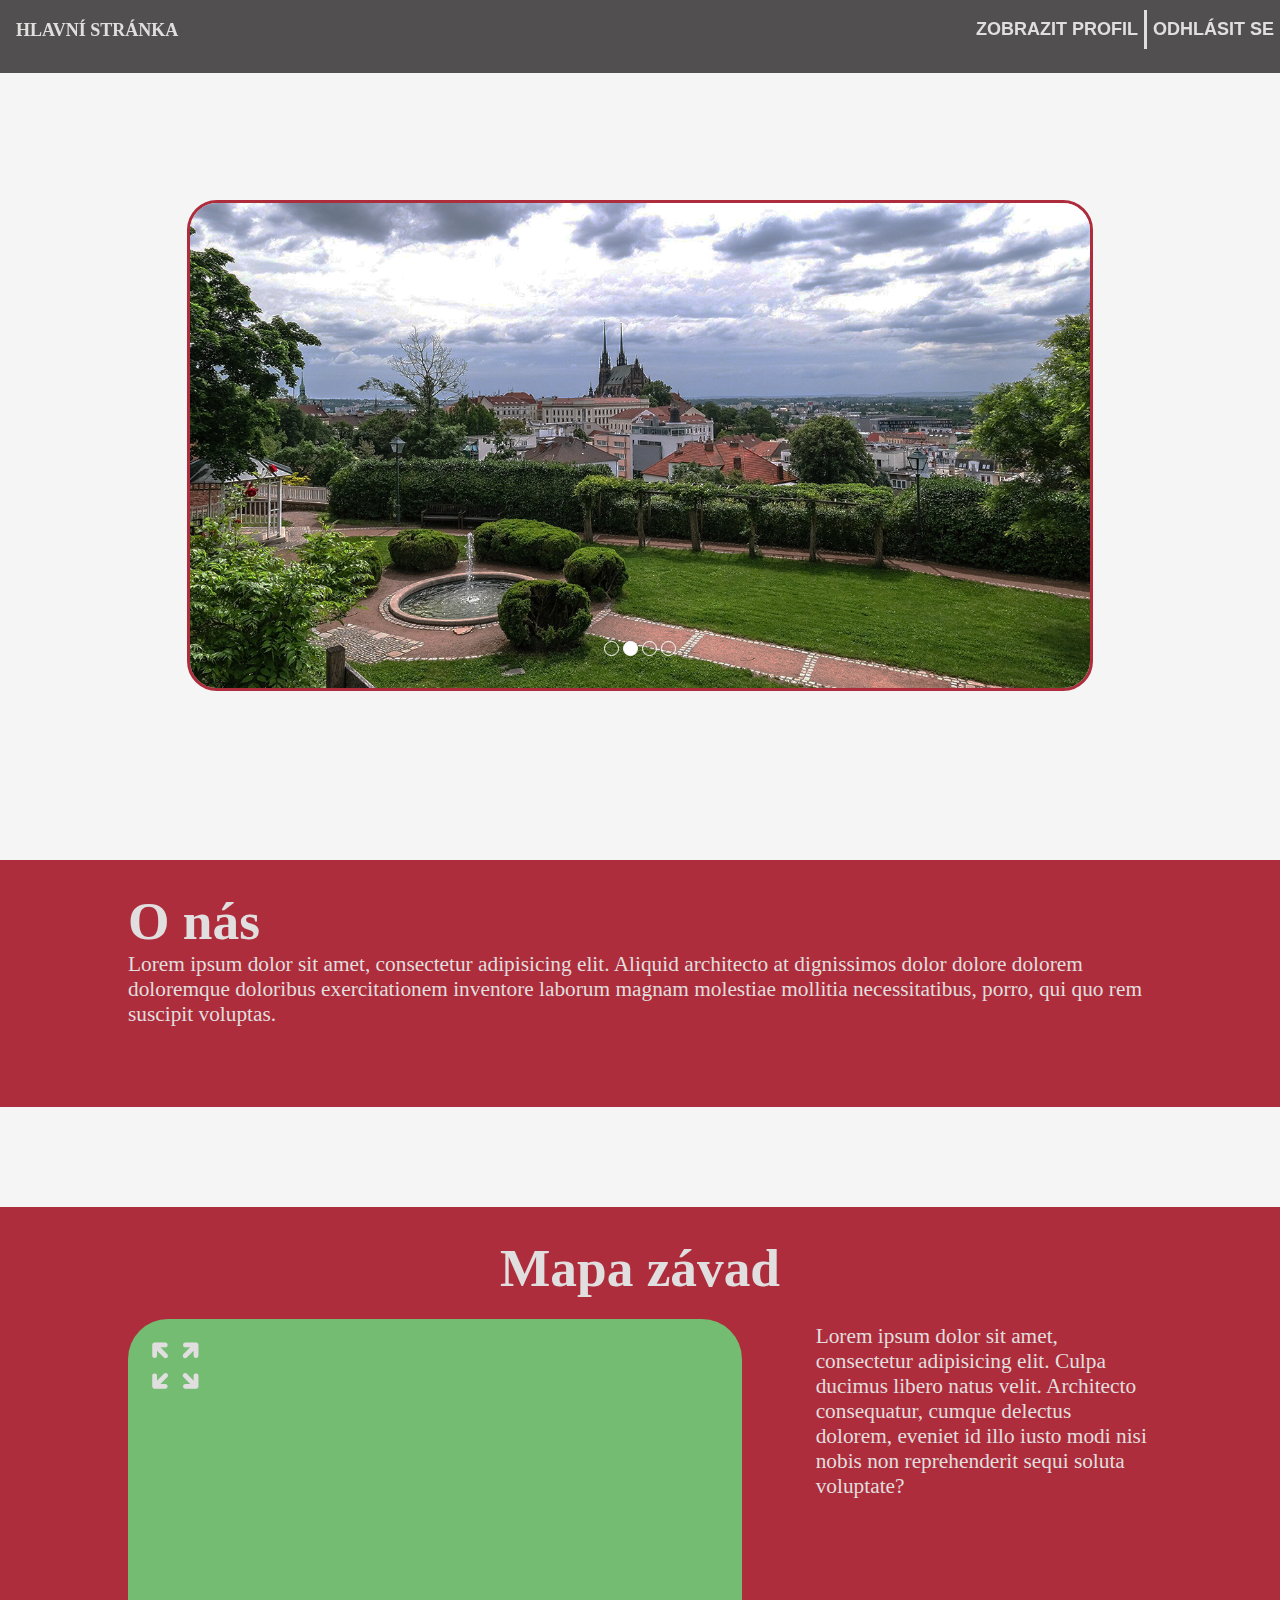
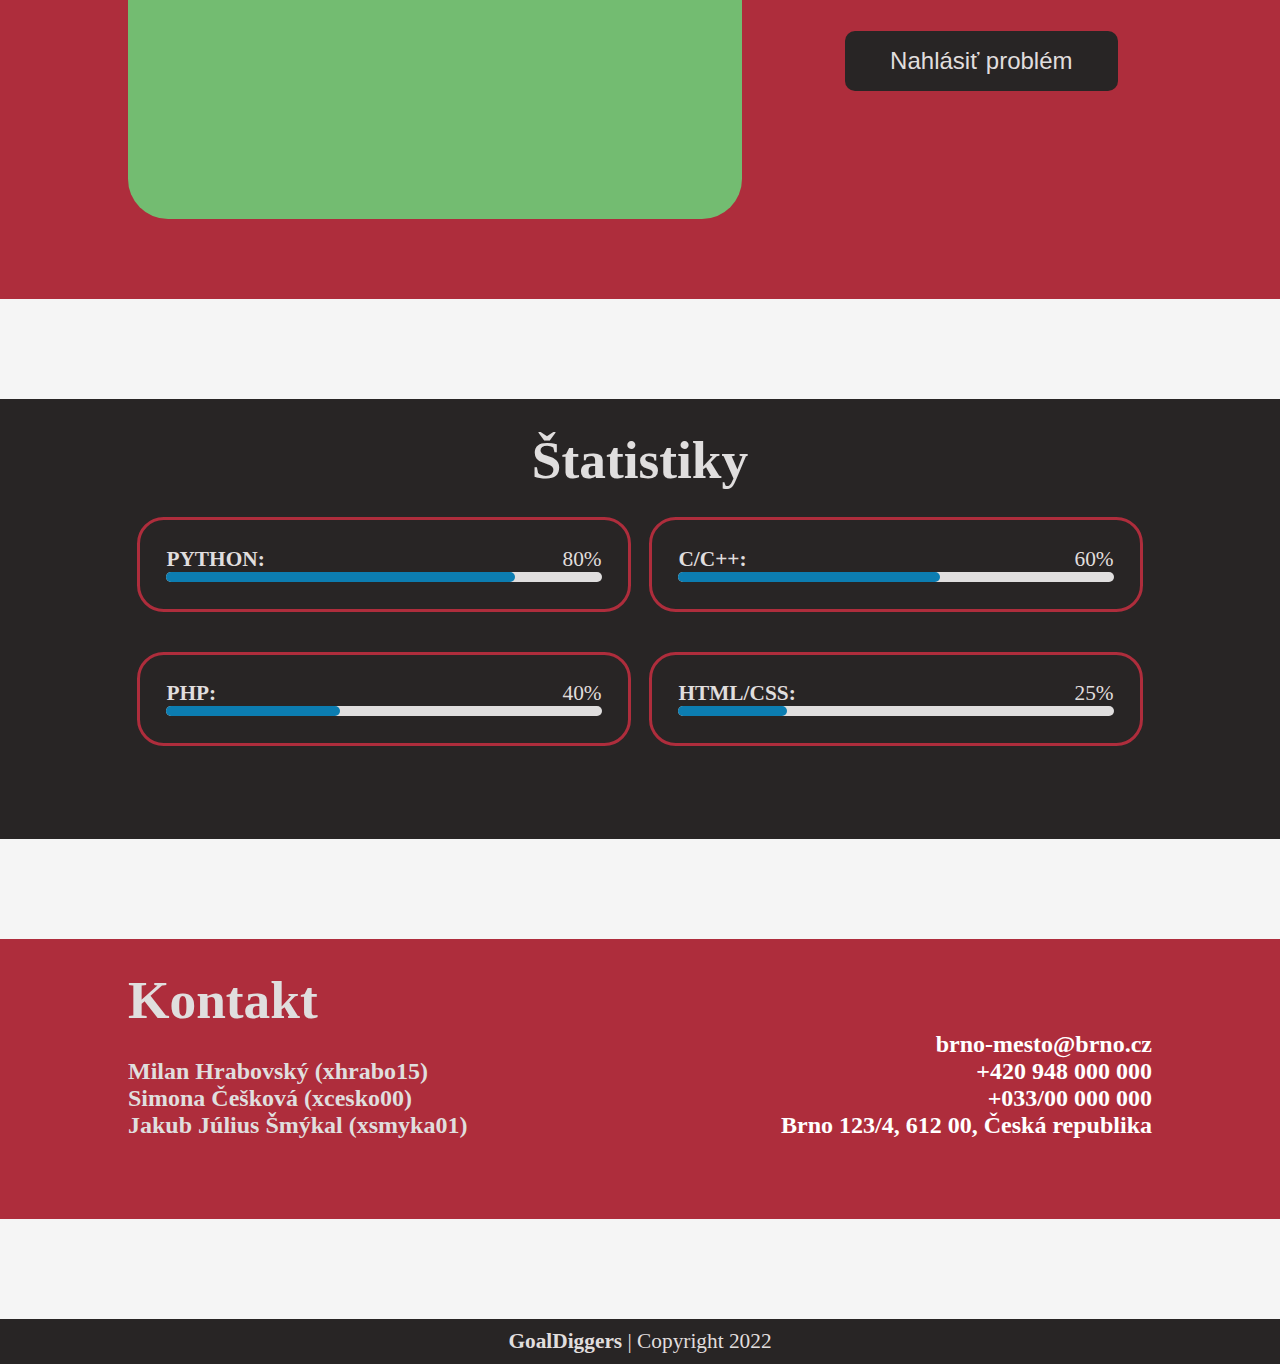
==== index_nav.html @ 57b1f1d0 "nwm" ====
<!DOCTYPE html>
<html lang="en">
<head>
  <meta charset="UTF-8">
  <meta name="viewport" content="width=device-width, initial-scale=1.0">
  <link rel="stylesheet"
        href="https://fonts.googleapis.com/css2?family=Material+Symbols+Rounded:opsz,wght,FILL,GRAD@20..48,100..700,0..1,-50..200"/>
  <title>Main Page</title>
  <link rel="stylesheet" href="src/style.css">
</head>
<body>
<nav id="navigation-desktop">
  <div class="content">
    <ul>
      <li><a href="#">Hlavní stránka</a></li>
      <button type="submit" onclick="location.href='index.html'">Odhlásit se</button>
      <button type="submit" onclick="location.href='user_profile.html'">Zobrazit profil</button>
    </ul>
  </div>
</nav>
<div id="login_id">
  <div class="modal ease" id="login_form">
    <div class="modal-header">
      <div class="title">Prosím prihláste sa</div>
      <button data-close-button class="close-button">&times;</button>
    </div>
    <div class="modal-body">
      <form id="form_login">
        <label for="email">Email</label>
        <input type="email" name="email" id="email" placeholder="Email" required><br>
        <label for="password">Heslo</label>
        <input type="password" name="password" id="password" placeholder="Heslo" required><br>
        <button type="submit">Přihlásit se</button>
      </form>
    </div>
  </div>
</div>
<div id="register_id">
  <div class="modal ease" id="register_form">
    <div class="modal-header">
      <div class="title">Registrácia</div>
      <button data-close-button class="close-button">&times;</button>
    </div>
    <div class="modal-body">
      <form id="form_register">
        <label id="name_lab" for="name_reg">Meno</label>
        <input type="text" name="name_reg" id="name_reg" placeholder="Meno" required>
        <label id="surename_lab" for="surname_reg">Priezvisko</label>
        <input type="text" name="surname_reg" id="surname_reg" placeholder="Priezvisko" required>
        <label id="address_lab" for="address_reg">Addresa</label>
        <input type="text" name="address" id="address_reg" placeholder="Addresa" required>
        <label id="date_lab" for="date_reg">Dátum narodenia</label>
        <input type="date" name="date_reg" id="date_reg" placeholder="Dátum narodenia" required>
        <label id="email_lab" for="email_reg">Email</label>
        <input type="email" name="email" id="email_reg" placeholder="Email" required>
        <label id="pwd_lab" for="password_reg">Heslo</label>
        <input type="password" name="password" id="password_reg" placeholder="********" required>
        <label id="pwd2_lab" for="password_reg2">Potvrdenie hesla</label>
        <input type="password" name="password" id="password_reg2" placeholder="********" required>
        <div id="news">
          <input id="news_reg" type="checkbox">
          <label id="news_lab" for="news_reg">Chci dostávat novinky o mých nahlášených ticketech.</label>
        </div>
        <button id="reg_btn" type="submit">Registrovať sa</button>
      </form>
    </div>
  </div>
</div>
<header>
  <div id="slideshow">
    <div class="content">
      <img class="slide anim_fade" src="src/images/fountain.png">
      <img class="slide anim_fade" src="src/images/garden.png">
      <img class="slide anim_fade" src="src/images/observatory.png">
      <img class="slide anim_fade" src="src/images/park.png">
      <div id="dots">
        <span class="dot" onclick="currentDiv(1)"></span>
        <span class="dot" onclick="currentDiv(2)"></span>
        <span class="dot" onclick="currentDiv(3)"></span>
        <span class="dot" onclick="currentDiv(4)"></span>
      </div>
    </div>
  </div>
  <script>
    let slideIndex = 1;

    //showDivs(slideIndex);

    function currentDiv(n) {
      showDivs(slideIndex = n);
    }

    carousel();

    function carousel() {
      let i;
      let x = document.getElementsByClassName("slide");
      let dots = document.getElementsByClassName("dot");
      for (i = 0; i < x.length; i++) {
        x[i].style.display = "none";
      }
      slideIndex++;
      if (slideIndex > x.length) {
        slideIndex = 1
      }
      for (i = 0; i < dots.length; i++) {
        dots[i].className = dots[i].className.replace(" white", "");
      }
      x[slideIndex - 1].style.display = "block";
      dots[slideIndex - 1].className += " white";
      setTimeout(carousel, 10000); // Change image every 2 seconds
    }

    function showDivs(n) {
      let i;
      let x = document.getElementsByClassName("slide");
      let dots = document.getElementsByClassName("dot");
      if (n > x.length) {
        slideIndex = 1
      }
      if (n < 1) {
        slideIndex = x.length
      }
      for (i = 0; i < x.length; i++) {
        x[i].style.display = "none";
      }
      for (i = 0; i < dots.length; i++) {
        dots[i].className = dots[i].className.replace(" white", "");
      }
      x[slideIndex - 1].style.display = "block";
      dots[slideIndex - 1].className += " white";
    }
  </script>
</header>
<!--div id="btns2">
    <button type="submit">Přihlásit se</button>
    <button type="submit">Registrovať sa</button>
    <button onclick="location.href='user_profile.html'" type="submit">Edit profil</button>
    <button onclick="location.href='interactive_map.html'" type="submit">Nahlasit problem</button>
</div-->
<main>
  <section id="about">
    <a class="anchor" id="about_ref"></a>
    <div class="content">
      <h1>O nás</h1>
      <p>Lorem ipsum dolor sit amet, consectetur adipisicing elit. Aliquid architecto at dignissimos dolor dolore
        dolorem doloremque doloribus exercitationem inventore laborum magnam molestiae mollitia necessitatibus,
        porro, qui quo rem suscipit voluptas.</p>
    </div>
  </section>
  <section id="map">
    <a class="anchor" id="map_ref"></a>
    <div class="content">
      <h1>Mapa závad</h1>
      <div id="mapid">
        <span id="zoom" onclick="location.href='interactive_map.html'" class="material-symbols-rounded">zoom_out_map</span>
      </div>
      <button onclick="location.href='src/report.html'" id="submit_btn" type="button">Nahlásiť problém</button>
      <p>Lorem ipsum dolor sit amet, consectetur adipisicing elit. Culpa ducimus libero natus velit. Architecto
        consequatur, cumque delectus dolorem, eveniet id illo iusto modi nisi nobis non reprehenderit sequi
        soluta voluptate?</p>
    </div>
  </section>
  <section id="stats">
    <a class="anchor" id="stats_ref"></a>
    <div class="content">
      <h1>Štatistiky</h1>
      <div id="statid">
        <div class="box_size" data-modal-target="#graph1">
          <p class="alignleft"><strong>Python:</strong></p>
          <p class="alignright">80%</p>
          <div class="bcgr_loading">
            <div id="line_1"></div>
          </div>
        </div>
        <div class="box_size" data-modal-target="#graph2">
          <p class="alignleft"><strong>C/C++:</strong></p>
          <p class="alignright">60%</p>
          <div class="bcgr_loading">
            <div id="line_2"></div>
          </div>
        </div>
        <div class="box_size" data-modal-target="#graph3">
          <p class="alignleft"><strong>Php:</strong></p>
          <p class="alignright">40%</p>
          <div class="bcgr_loading">
            <div id="line_3"></div>
          </div>
        </div>
        <div class="box_size" data-modal-target="#graph4">
          <p class="alignleft"><strong>HTML/CSS:</strong></p>
          <p class="alignright">25%</p>
          <div class="bcgr_loading">
            <div id="line_4"></div>
          </div>
        </div>
      </div>
      <div id="graph1_i">
        <div class="modal ease" id="graph1">
          <div class="modal-header">
            <div class="title">Nejaký pekný graf 1</div>
            <button data-close-button class="close-button">&times;</button>
          </div>
          <div class="modal-body">
            Tuto bude nejaky pekny graf 1 <!--TODO-->
          </div>
        </div>
      </div>
      <div id="graph2_i">
        <div class="modal ease" id="graph2">
          <div class="modal-header">
            <div class="title">Nejaký pekný graf 2</div>
            <button data-close-button class="close-button">&times;</button>
          </div>
          <div class="modal-body">
            Tuto bude nejaky pekny graf 2 <!--TODO-->
          </div>
        </div>
      </div>
      <div id="graph3_i">
        <div class="modal ease" id="graph3">
          <div class="modal-header">
            <div class="title">Nejaký pekný graf 3</div>
            <button data-close-button class="close-button">&times;</button>
          </div>
          <div class="modal-body">
            Tuto bude nejaky pekny graf 3 <!--TODO-->
          </div>
        </div>
      </div>
      <div id="graph4_id">
        <div class="modal ease" id="graph4">
          <div class="modal-header">
            <div class="title">Nejaký pekný graf 4</div>
            <button data-close-button class="close-button">&times;</button>
          </div>
          <div class="modal-body">
            Tuto bude nejaky pekny graf 4 <!--TODO-->
          </div>
        </div>
      </div>
      <div id="overlay" class="ease"></div>
      <script>
        const openModalButtons = document.querySelectorAll('[data-modal-target]')
        const closeModalButtons = document.querySelectorAll('[data-close-button]')
        const overlay = document.getElementById('overlay')

        openModalButtons.forEach(button => {
          button.addEventListener('click', () => {
            const modal = document.querySelector(button.dataset.modalTarget)
            openModal(modal)
          })
        })

        overlay.addEventListener('click', () => {
          const modals = document.querySelectorAll('.modal.active')
          modals.forEach(modal => {
            closeModal(modal)
          })
        })

        closeModalButtons.forEach(button => {
          button.addEventListener('click', () => {
            const modal = button.closest('.modal')
            closeModal(modal)
          })
        })

        function openModal(modal) {
          if (modal == null) return
          modal.classList.add('active')
          overlay.classList.add('active')
        }

        function closeModal(modal) {
          if (modal == null) return
          modal.classList.remove('active')
          overlay.classList.remove('active')
        }
      </script>
    </div>
  </section>
  <section id="contact">
    <a class="anchor" id="contact_ref"></a>
    <div class="content">
      <h1>Kontakt</h1>
      <div id="contact_div">
        <label for="email_"></label>
        <a id="email_" href="mailto:brno-mesto@brno.cz">brno-mesto@brno.cz</a><br>
        <label for="mobile">Milan Hrabovský (xhrabo15)</label>
        <a id="mobile">+420 948 000 000 </a><br>
        <label for="phone">Simona Češková (xcesko00)</label>
        <a id="phone">+033/00 000 000</a><br>
        <label for="address">Jakub Július Šmýkal (xsmyka01)</label>
        <a id="address">Brno 123/4, 612 00, Česká republika</a>
      </div>
    </div>
  </section>
</main>
<footer>
  <div id="license">
    <p><b>GoalDiggers</b> | Copyright 2022</p>
  </div>
</footer>
</body>
</html>
---- src/style.css ----
:root {
    --darkRed: #ae2d3c;
    --lightRed: #DB323D;
    --lightGray: #282525;
    --white: #E0DEDE;
    --black: #121212;
    --wrapper_user: #e79696;
}

html {
    background: whitesmoke;
    font-family: Bahnschrift, serif;
    scroll-behavior: smooth;
    width: 100%;
    overflow-x: hidden;
    min-width: 425px;
}

body {
    margin: 0;
    padding: 0;
}

a {
    text-decoration: none;
    color: white;
}

h1 {
    font-size: 40pt;
    font-weight: 700;
    margin: auto;
    color: var(--white);
}

p {
    font-size: 16pt;
    font-weight: 400;
    margin: auto;
    color: var(--white);
}

footer {
    background-color: var(--lightGray);
    text-align: center;
    padding: 10px;
}

section {
    width: 100%;
}

.anchor {
    display: block;
    position: relative;
    top: -500px;
    visibility: hidden;
}

.content {
    max-width: 1720px;
    margin-left: auto;
    margin-right: auto;
}

#navigation-desktop {
    position: fixed;
    top: 0;
    width: 100%;
    background: rgba(40, 37, 37, 0.8);
    backdrop-filter: blur(10px);
    z-index: 1;
}

#navigation-desktop ul {
    list-style-type: none;
    margin: 0;
    padding: 0;
    overflow: hidden;
}

#navigation-desktop ul li {
    float: left;
}

#navigation-desktop ul button {
    float: right;
    font-weight: bold;
    height: 39px;
    margin-top: 10px;
    font-size: large;
    text-transform: uppercase;
    -moz-transition: .5s linear;
    -webkit-transition: .5s linear;
    -o-transition: .3s linear;
    transition: .3s linear;
    background-color: Transparent;
    border: 0;
    color: var(--white);
    cursor: pointer;
}

#navigation-desktop ul li a {
    display: block;
    color: var(--white);
    text-align: center;
    text-decoration: none;
    font-weight: bold;
    height: 39px;
    padding: 0 16px 14px;
    margin-top: 20px;
    font-size: large;
    text-transform: uppercase;
    -moz-transition: .5s linear;
    -webkit-transition: .5s linear;
    -o-transition: .3s linear;
    transition: .3s linear;
    cursor: pointer;
}

#navigation-desktop .content ul button:hover {
    color: var(--darkRed);
    text-decoration: underline white 2px;
    text-underline-offset: 10px;
}

#navigation-desktop .content a:hover {
    color: var(--darkRed);
    text-decoration: underline white 2px;
    text-underline-offset: 10px;
}

#navigation-desktop .content ul button:last-child {
    border-right: 3px solid var(--white);
}

#slideshow {
    margin-top: 150px;
}

#slideshow .content {
    border-radius: 40px;
    padding-top: 50px;
    padding-bottom: 50px;
    max-width: 1600px;
}

#slideshow .content img {
    margin: auto;
    display: block;
    border: var(--darkRed) 3px solid;
    border-radius: 30px;
    max-width: 900px;
    min-width: 425px;
    width: 100%;
}


#slideshow .slide {
    display: none;
}

#dots {
    width: 100%;
    text-align: center;
    margin: auto;
    transform: translate(0, -50px);
}

#dots .dot {
    cursor: pointer;
    height: 13px;
    width: 13px;
    background-color: Transparent;
    color: #fff;
    display: inline-block;
    padding: 0;
    text-align: center;
    border-radius: 50%;
    margin: auto;
    border: white 1px solid;
}

#dots .dot:hover {
    background-color: white;
}

#dots .white {
    background-color: white;
}

.anim_fade {
    animation: fading 10s infinite
}

@keyframes fading {
    0% {
        opacity: 0
    }
    10% {
        opacity: 1
    }
    90% {
        opacity: 1
    }
    100% {
        opacity: 0
    }
}

#about {
    background-color: var(--darkRed);
    height: 100%;
    margin-top: 100px;
    margin-bottom: 100px;
}

#about .content, #map .content, #stats .content, #contact .content {
    height: 100%;
    padding: 30px 10% 80px;
}

#map {
    background-color: var(--darkRed);
    margin-bottom: 100px;
}

#map .content {
    display: grid;
    grid-template-columns: 2fr 1fr;
    grid-template-rows: auto auto auto;
}

#map h1 {
    grid-column: 1/-1;
    margin-bottom: 20px;
    grid-row: 1;
}

#map p {
    grid-column: 2;
    grid-row: 2;
    margin: 5px;
}

#mapid {
    background-color: #73bc71;
    grid-column: 1;
    margin-right: 10%;
    height: 500px;
    border-radius: 40px;
    grid-row: 2/-1;
}

#submit_btn {
    grid-column: 2;
    width: 80%;
    justify-self: center;
    height: 60px;
    background-color: var(--lightGray);
    border: 0;
    border-radius: 10px;
    color: var(--white);
    font-size: x-large;
    grid-row: 3;
    z-index: 2;
    cursor: pointer;
}

#submit_btn:hover {
    background-color: var(--lightRed);
}

#zoom {
    text-align: center;
    cursor: pointer;
    display: inline-block;
    color: var(--white);
    font-size: 44pt;
    margin-left: 3%;
    margin-top: 3%;
    font-variation-settings: 'FILL' 0,
    'wght' 500,
    'GRAD' 200
}

#zoom:hover {
    color: var(--lightRed);
}

#stats {
    background-color: var(--lightGray);
    margin-bottom: 100px;
}

#contact {
    background-color: var(--darkRed);
    margin-bottom: 100px;
}

#statid p {
    text-transform: uppercase;
}

#stats h1 {
    text-align: center;
}

#statid {
    display: grid;
    grid-template-columns: 1fr 1fr;
    grid-template-rows: 1fr 1fr;
    margin: auto;
}

#line_1, #line_2, #line_3, #line_4 {
    background-color: #0c7db1;
    border-radius: 25px;
    height: 10px;
}

.bcgr_loading {
    clear: both;
    border-radius: 25px;
    background-color: var(--white);
}

.box_size {
    margin: 20pt 50pt 10pt;
    padding: 20pt;
    border: var(--darkRed) 3px solid;
    border-radius: 20pt;
    justify-self: center;
    width: 85%;
    cursor: pointer;
}

.box_size:hover {
    background-color: var(--darkRed);
    color: var(--white);
}

.alignleft {
    float: left;
}

.alignright {
    float: right;
}

#line_1 {
    width: 80%;
}

#line_2 {
    width: 60%;
}

#line_3 {
    width: 40%;
}

#line_4 {
    width: 25%;
}

#btns2 {
    margin-top: 500px;
}

.modal {
    position: fixed;
    top: 50%;
    left: 50%;
    transform: translate(-50%, -50%) scale(0);
    border: 3px solid var(--darkRed);
    border-radius: 10px;
    z-index: 10;
    background-color: var(--lightGray);
    width: 500px;
    max-width: 80%;
    color: var(--white);
}

.modal.active {
    transform: translate(-50%, -50%) scale(1);
}

.modal-header {
    padding: 10px 15px;
    display: flex;
    justify-content: space-between;
    align-items: center;
    border-bottom: 3px solid var(--darkRed);
}

.modal-header .title {
    font-size: x-large;
    font-weight: bold;
}

.modal-header .close-button {
    cursor: pointer;
    border: none;
    outline: none;
    background: none;
    font-size: xx-large;
    font-weight: bold;
    color: white;
}

.close-button:hover {
    color: var(--lightRed);
}

.modal-body {
    padding: 10px 15px;
}

#overlay {
    position: fixed;
    opacity: 0;
    top: 0;
    left: 0;
    right: 0;
    bottom: 0;
    background-color: rgba(0, 0, 0, .5);
    pointer-events: none;
}

#overlay.active {
    opacity: 1;
    pointer-events: all;
}

.ease {
    transition: 200ms ease-in-out;
}

#form_login input{
    background-color: lightgrey;
    border: none;
    margin: 10px;
    height: 40px;
    width: 90%;
    border-radius: 10px;
    padding-left: 10px;
    font-size: larger;
}

#form_register input{
     background-color: lightgrey;
     border: none;
     margin: 10px;
     height: 40px;
     border-radius: 10px;
     padding-left: 10px;
     font-size: larger;
 }

 #form_login input:focus, #form_register input:not(#news_reg):focus {
    outline: var(--darkRed) solid 3px;
}

#form_login label, #form_register label {
    margin-right: 10px;
    margin-left: 10px;
    font-size: x-large;
}

#form_login button, #form_register button {
    margin: 15px;
    height: 40px;
    width: 90%;
    background-color: var(--darkRed);
    color: var(--white);
    border: none;
    font-size: larger;
    border-radius: 10px;
}

#form_login button:hover, #form_register button:hover {
    background-color: var(--lightRed);
}

::-webkit-calendar-picker-indicator {
    padding-right: 15px;
}

::-webkit-calendar-picker-indicator:hover {
    padding-bottom: 15px;
}

#register_form {
    width: 800px;
}

#form_register {
    display: grid;
    grid-template-columns: 1fr 1fr;
    grid-template-rows: auto auto auto auto auto auto auto auto auto auto;
}

#name_reg {
    grid-column: 1;
    grid-row: 2;
}

#name_lab {
    grid-row: 1;
    grid-column: 1;
}

#surname_lab {
    grid-row: 1;
    grid-column: 2;
}

#surname_reg {
    grid-column: 2;
    grid-row: 2;
}


#address_lab {
    grid-row: 3;
    grid-column: 1;
}

#address_reg {
    grid-column: 1/-1;
    grid-row: 4;
}

#date_lab {
    grid-row: 5;
    grid-column: 1;
}

#date_reg {
    grid-column: 1;
    grid-row: 6;
}

#email_lab {
    grid-row: 5;
    grid-column: 2;
}

#email_reg {
    grid-column: 2;
    grid-row: 6;
}

#pwd_lab {
    grid-row: 7;
    grid-column: 1;
}

#password_reg {
    grid-column: 1;
    grid-row: 8;
}

#pwd2_lab {
    grid-row: 7;
    grid-column: 2;
}

#password_reg2 {
    grid-column: 2;
    grid-row:8;
}

#news {
    grid-row: 9;
    grid-column: 1/-1;
    padding-left: 10px;
}

#news_reg {
    scale: 2;
}

#news_reg:focus {
    border: 0;
}

#reg_btn{
    grid-column: 1/-1;
    grid-row: 10;
    justify-self: center;
}

#contact_div {
    font-size: x-large;
    font-weight: bold;
    color: var(--white);
}

#contact_div label {
    margin-right: 10px;
    width: 150px;
}

#contact_div a {
    float: right;
}
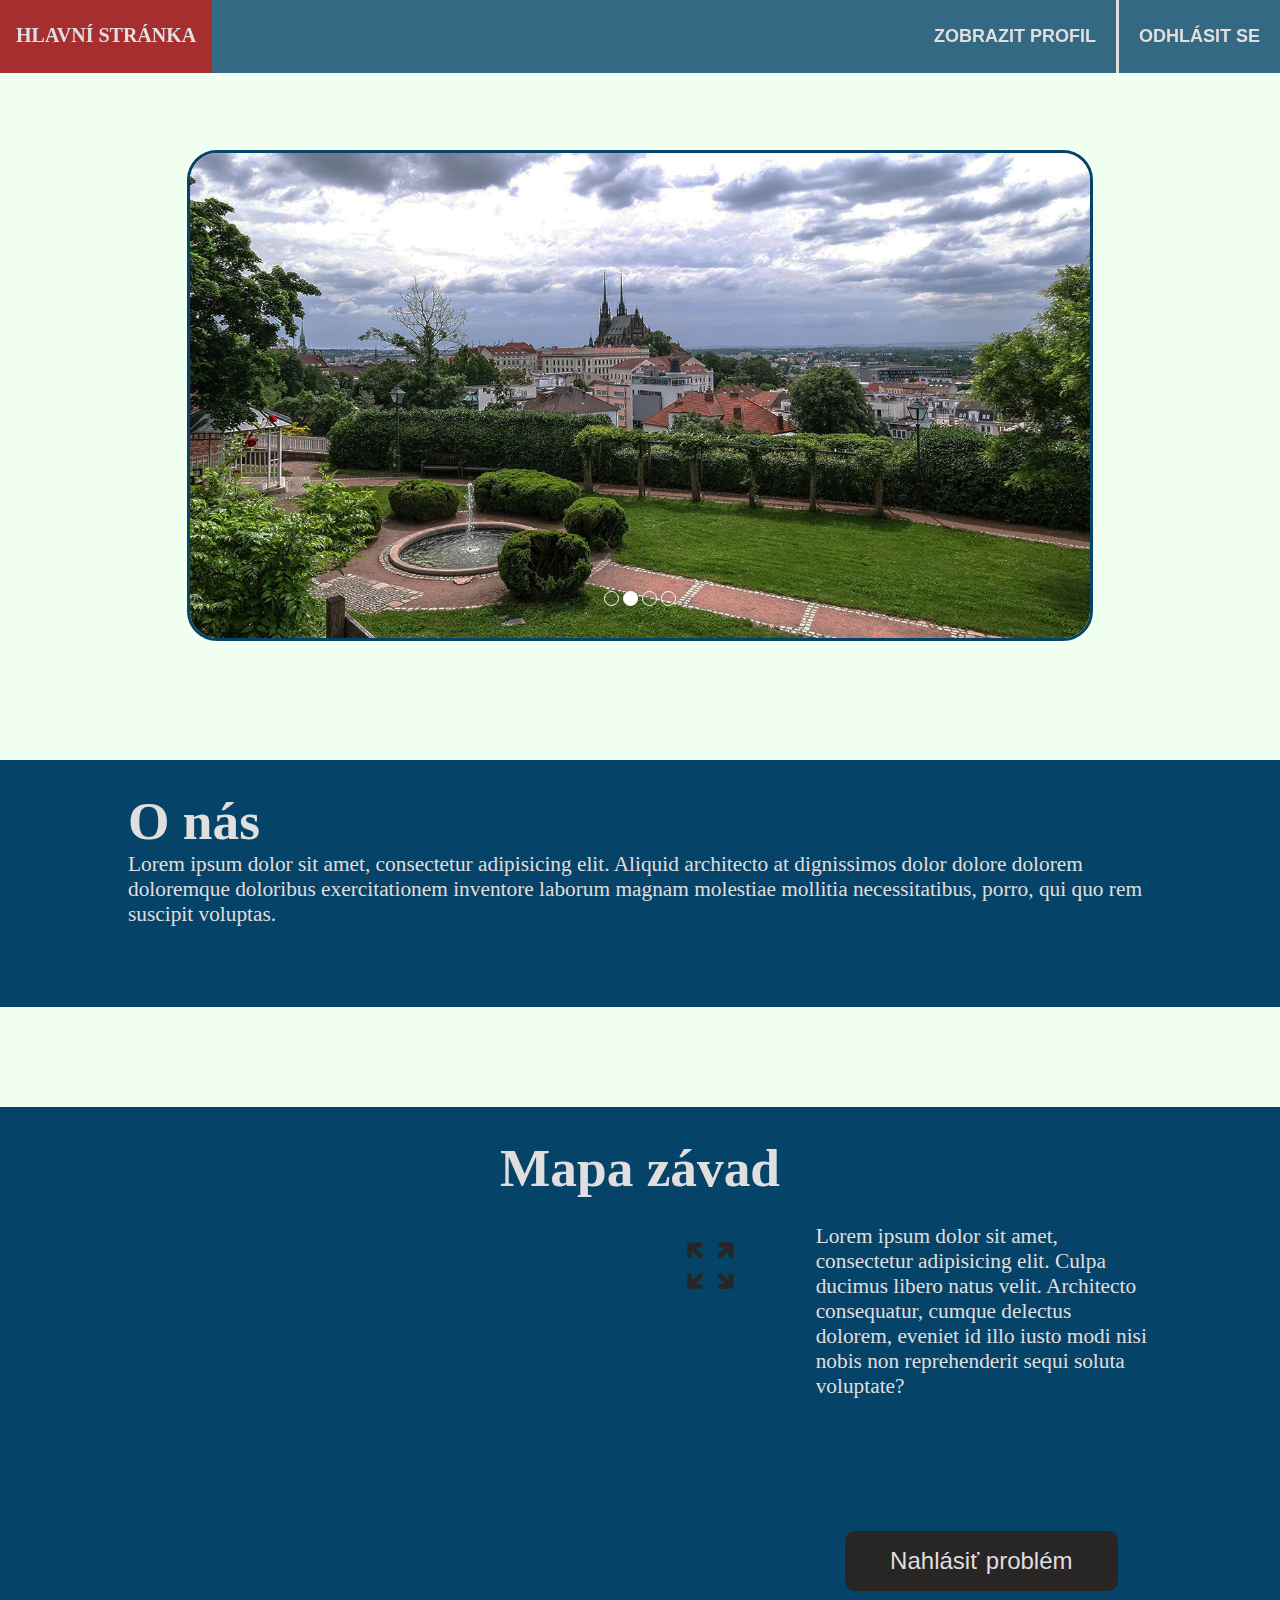
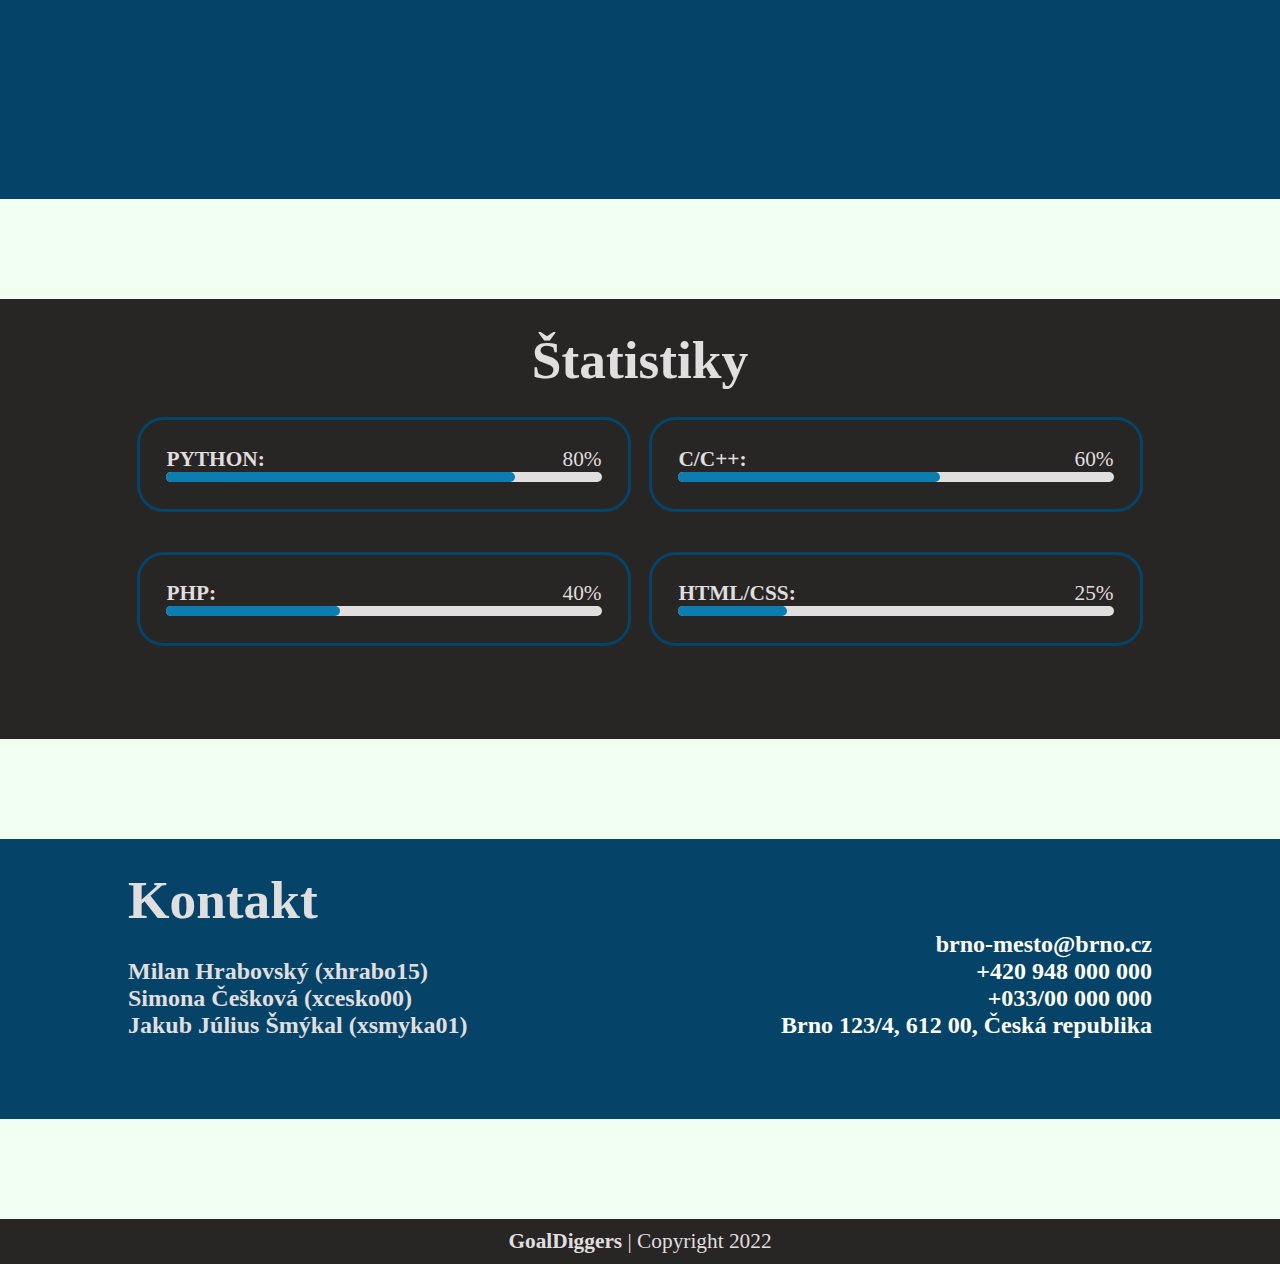
==== commit 0a0a86d1: "Move files in repository" ====
--- a/index_nav.html
+++ b/index_nav.html
@@ -12,7 +12,7 @@
 <nav id="navigation-desktop">
   <div class="content">
     <ul>
-      <li><a href="#">Hlavní stránka</a></li>
+      <li><a href="index_nav.html">Hlavní stránka</a></li>
       <button type="submit" onclick="location.href='index.html'">Odhlásit se</button>
       <button type="submit" onclick="location.href='user_profile.html'">Zobrazit profil</button>
     </ul>
@@ -155,7 +155,7 @@
       <div id="mapid">
         <span id="zoom" onclick="location.href='interactive_map.html'" class="material-symbols-rounded">zoom_out_map</span>
       </div>
-      <button onclick="location.href='src/report.html'" id="submit_btn" type="button">Nahlásiť problém</button>
+      <button onclick="location.href='report.html'" id="submit_btn" type="button">Nahlásiť problém</button>
       <p>Lorem ipsum dolor sit amet, consectetur adipisicing elit. Culpa ducimus libero natus velit. Architecto
         consequatur, cumque delectus dolorem, eveniet id illo iusto modi nisi nobis non reprehenderit sequi
         soluta voluptate?</p>
--- a/src/style.css
+++ b/src/style.css
@@ -1,14 +1,17 @@
 :root {
-    --darkRed: #ae2d3c;
-    --lightRed: #DB323D;
+    --darkRed: #054468;
+    --lightRed: #a62e2e;
     --lightGray: #282525;
     --white: #E0DEDE;
     --black: #121212;
     --wrapper_user: #e79696;
+    --up: #d28d8d;
+    --up-hover: #8dcc9c;
+    --up-hover2: #b7d5da;
 }
 
 html {
-    background: whitesmoke;
+    background: honeydew;
     font-family: Bahnschrift, serif;
     scroll-behavior: smooth;
     width: 100%;
@@ -17,6 +20,7 @@
 }
 
 body {
+    overflow-y: auto !important;
     margin: 0;
     padding: 0;
 }
@@ -67,9 +71,9 @@
     position: fixed;
     top: 0;
     width: 100%;
-    background: rgba(40, 37, 37, 0.8);
+    background: rgba(5, 68, 104, 0.8);
     backdrop-filter: blur(10px);
-    z-index: 1;
+    z-index: 7000;
 }
 
 #navigation-desktop ul {
@@ -81,19 +85,17 @@
 
 #navigation-desktop ul li {
     float: left;
+    height: 73px;
 }
 
 #navigation-desktop ul button {
     float: right;
     font-weight: bold;
-    height: 39px;
-    margin-top: 10px;
+    height: 73px;
+    padding-left: 20px;
+    padding-right: 20px;
     font-size: large;
     text-transform: uppercase;
-    -moz-transition: .5s linear;
-    -webkit-transition: .5s linear;
-    -o-transition: .3s linear;
-    transition: .3s linear;
     background-color: Transparent;
     border: 0;
     color: var(--white);
@@ -106,31 +108,31 @@
     text-align: center;
     text-decoration: none;
     font-weight: bold;
-    height: 39px;
+    height: 100%;
     padding: 0 16px 14px;
-    margin-top: 20px;
-    font-size: large;
+    margin-top: 24px;
+    font-size: 15pt;
     text-transform: uppercase;
+    cursor: pointer;
+}
+
+#navigation-desktop .content ul button:hover {
+    background-color: var(--lightRed);
     -moz-transition: .5s linear;
     -webkit-transition: .5s linear;
     -o-transition: .3s linear;
     transition: .3s linear;
-    cursor: pointer;
-}
-
-#navigation-desktop .content ul button:hover {
-    color: var(--darkRed);
-    text-decoration: underline white 2px;
-    text-underline-offset: 10px;
-}
-
-#navigation-desktop .content a:hover {
-    color: var(--darkRed);
-    text-decoration: underline white 2px;
-    text-underline-offset: 10px;
-}
-
-#navigation-desktop .content ul button:last-child {
+}
+
+#navigation-desktop .content li:hover {
+    background-color: var(--lightRed);
+    -moz-transition: .5s linear;
+    -webkit-transition: .5s linear;
+    -o-transition: .3s linear;
+    transition: .3s linear;
+}
+
+#navigation-desktop .content ul button:nth-child(2n-1) {
     border-right: 3px solid var(--white);
 }
 
@@ -140,8 +142,6 @@
 
 #slideshow .content {
     border-radius: 40px;
-    padding-top: 50px;
-    padding-bottom: 50px;
     max-width: 1600px;
 }
 
@@ -244,7 +244,6 @@
 }
 
 #mapid {
-    background-color: #73bc71;
     grid-column: 1;
     margin-right: 10%;
     height: 500px;
@@ -268,17 +267,20 @@
 }
 
 #submit_btn:hover {
+    transition: 200ms ease-in-out;
     background-color: var(--lightRed);
 }
 
 #zoom {
+    position: relative;
     text-align: center;
     cursor: pointer;
     display: inline-block;
-    color: var(--white);
+    color: var(--lightGray);
     font-size: 44pt;
-    margin-left: 3%;
+    margin-left: 90%;
     margin-top: 3%;
+    z-index: 6000;
     font-variation-settings: 'FILL' 0,
     'wght' 500,
     'GRAD' 200
@@ -286,6 +288,7 @@
 
 #zoom:hover {
     color: var(--lightRed);
+    transition: 200ms ease-in-out;
 }
 
 #stats {
@@ -309,7 +312,7 @@
 #statid {
     display: grid;
     grid-template-columns: 1fr 1fr;
-    grid-template-rows: 1fr 1fr;
+    grid-template-rows: 1fr;
     margin: auto;
 }
 
@@ -337,6 +340,7 @@
 
 .box_size:hover {
     background-color: var(--darkRed);
+    transition: 200ms ease-in-out;
     color: var(--white);
 }
 
@@ -375,23 +379,37 @@
     transform: translate(-50%, -50%) scale(0);
     border: 3px solid var(--darkRed);
     border-radius: 10px;
-    z-index: 10;
+    z-index: 7200;
     background-color: var(--lightGray);
     width: 500px;
     max-width: 80%;
     color: var(--white);
 }
 
-.modal.active {
+
+.modal_u {
+    position: fixed;
+    top: 50%;
+    left: 50%;
+    transform: translate(-50%, -50%) scale(0);
+    border: 0;
+    z-index: 7200;
+    background: Transparent;
+    max-width: 90%;
+    color: var(--white);
+}
+
+.modal.active, .modal_u.active {
     transform: translate(-50%, -50%) scale(1);
 }
 
-.modal-header {
+.modal-header, .modal_u-header {
     padding: 10px 15px;
     display: flex;
     justify-content: space-between;
     align-items: center;
     border-bottom: 3px solid var(--darkRed);
+    z-index: 7300;
 }
 
 .modal-header .title {
@@ -399,8 +417,18 @@
     font-weight: bold;
 }
 
+#aaa {
+    z-index: 7400;
+    max-width: 100%;
+    background-color: white;
+    color: white;
+}
+
+.close-button{
+    cursor: pointer;
+}
+
 .modal-header .close-button {
-    cursor: pointer;
     border: none;
     outline: none;
     background: none;
@@ -410,6 +438,7 @@
 }
 
 .close-button:hover {
+    transition: 200ms ease-in-out;
     color: var(--lightRed);
 }
 
@@ -426,6 +455,7 @@
     bottom: 0;
     background-color: rgba(0, 0, 0, .5);
     pointer-events: none;
+    z-index: 7100;
 }
 
 #overlay.active {
@@ -437,7 +467,7 @@
     transition: 200ms ease-in-out;
 }
 
-#form_login input{
+#form_login input,  #form_login_register input {
     background-color: lightgrey;
     border: none;
     margin: 10px;
@@ -448,7 +478,7 @@
     font-size: larger;
 }
 
-#form_register input{
+#form_register input,  #form_login_register input {
      background-color: lightgrey;
      border: none;
      margin: 10px;
@@ -458,17 +488,18 @@
      font-size: larger;
  }
 
- #form_login input:focus, #form_register input:not(#news_reg):focus {
+ #form_login input:focus, #form_register input:not(#news_reg):focus,  #form_login_register input:focus {
+     background-color: white;
     outline: var(--darkRed) solid 3px;
 }
 
-#form_login label, #form_register label {
+#form_login label, #form_register label, #form_login_register label {
     margin-right: 10px;
     margin-left: 10px;
     font-size: x-large;
 }
 
-#form_login button, #form_register button {
+#form_login button, #form_register button,  #form_login_register button {
     margin: 15px;
     height: 40px;
     width: 90%;
@@ -479,8 +510,10 @@
     border-radius: 10px;
 }
 
-#form_login button:hover, #form_register button:hover {
+#form_login button:hover, #form_register button:hover, #form_login_register button:hover {
     background-color: var(--lightRed);
+    cursor: pointer;
+    transition: 200ms ease-in-out;
 }
 
 ::-webkit-calendar-picker-indicator {
@@ -488,6 +521,7 @@
 }
 
 ::-webkit-calendar-picker-indicator:hover {
+    transition: 200ms ease-in-out;
     padding-bottom: 15px;
 }
 
@@ -606,3 +640,294 @@
 #contact_div a {
     float: right;
 }
+/* ************************************************* */
+/* ********************** LOGIN OR REGISTER *************************** */
+.nebo{
+    text-align: center;
+}
+/* ********************** LOGIN OR REGISTER *************************** */
+/* ********************** UP BUTTON *************************** */
+#up{
+    position: fixed;
+    z-index: 6000;
+    width:60px;
+    height:60px;
+    left: 95%;
+    top: 87%;
+    background: var(--lightRed);
+    border-radius: 10px;
+}
+
+#up span {
+    display: block;
+    font-size: 60px;
+}
+
+#up:hover{
+    background: orange;
+    color: var(--up-hover);
+    cursor: pointer;
+    transition: .2s linear;
+}
+/* ********************** UP BUTTON *************************** */
+
+#map_div{
+    width: 100%;
+    height: 500px;
+    border-radius: 40px;
+    transform: translateY(-90px);
+}
+
+.leaflet-popup-content-wrapper, .leaflet-popup.tip {
+    background-color: var(--darkRed) !important;
+    color: #E0DEDE !important;
+    width: 18rem;
+    margin: 0;
+}
+
+.leaflet-popup-content-wrapper a, .leaflet-popup.tip a{
+    background-color: var(--darkRed) !important;
+    color: var(--white) !important;
+}
+
+.leaflet-popup-content {
+    margin: 0;
+}
+
+#map_marker_popup {
+    width: 18.18rem;
+    height: 10rem;
+    margin: 0;
+    transform: translate(-1.31rem, -0.9rem);
+}
+
+#map_marker_popup img{
+    width: 100%;
+    height: 7rem;
+    border-top-left-radius: 0.75rem;
+    border-top-right-radius: 0.75rem;
+    object-fit: cover;
+    object-position: 100% 30%;
+    margin-bottom: 0.2rem;
+}
+
+#map_marker_popup a{
+    margin-left: 0.6rem;
+    font-size: 1rem;
+}
+
+.hide_btn{
+    display: none;
+}
+
+/* ************************ GRAPHS ********************** */
+.circle {
+    margin: 5px;
+    height: 160px;
+    width: 160px;
+    border-radius: 50%;
+    background: conic-gradient(var(--menu-color) 0% 33%, var(--almost-white) 33% 67%, var(--violet) 67%);
+}
+
+#graph_p1, #graph_p2{
+    width: 100%;
+}
+/* ************************ GRAPHS ********************** */
+/* ************************ CHATBOX ********************** */
+#chatbot {
+    position: fixed;
+    z-index: 6000;
+    bottom: 0;
+    left: 90%;
+    top: 85%;
+}
+
+.chatbot_img {
+    height: 70px;
+    border-radius: 50%;
+}
+
+.chatbot_img:hover {
+    cursor: pointer;
+    animation: shake 1s;
+    animation-iteration-count: infinite;
+}
+
+@keyframes shake {
+    0% {
+        transform: translate(1px, 1px) rotate(0deg);
+    }
+    10% {
+        transform: translate(-1px, -2px) rotate(-1deg);
+    }
+    20% {
+        transform: translate(-3px, 0px) rotate(1deg);
+    }
+    30% {
+        transform: translate(3px, 2px) rotate(0deg);
+    }
+    40% {
+        transform: translate(1px, -1px) rotate(1deg);
+    }
+    50% {
+        transform: translate(-1px, 2px) rotate(-1deg);
+    }
+    60% {
+        transform: translate(-3px, 1px) rotate(0deg);
+    }
+    70% {
+        transform: translate(3px, 1px) rotate(-1deg);
+    }
+    80% {
+        transform: translate(-1px, -1px) rotate(1deg);
+    }
+    90% {
+        transform: translate(1px, 2px) rotate(0deg);
+    }
+    100% {
+        transform: translate(1px, -2px) rotate(-1deg);
+    }
+}
+
+.close-button_small {
+    background-color: black;
+    cursor: pointer;
+}
+
+.close-button_small:hover {
+    background-color: black;
+    transition: 200ms ease-in-out;
+}
+
+#chatbot_wrapper{
+    border-radius: 15px;
+    width: 320px;
+    height: 448px;
+    left: 83%;
+    top: 52%;
+}
+
+#chatbot_body {
+    scroll-padding-bottom: revert;
+    flex-direction: column-reverse;
+    overflow-x: hidden;
+    overflow-y: scroll;
+    width: 320px;
+    height: 350px;
+    margin-left: -15px;
+    background: #dbe1e1;
+    display: grid;
+    grid-template-columns: 1fr;
+    grid-template-rows: 1fr 1fr 1fr 1fr 1fr;
+    justify-content: center;
+    justify-items: center;
+}
+
+#getMessage{
+    transition: .3s linear;
+}
+
+#title_bot {
+    text-transform: uppercase;
+    border: none;
+    width: 290px;
+    text-align: center;
+    border-radius: 15px 15px 0 0;
+    height: 15px;
+    color: white;
+}
+
+#title_bot span {
+    margin-top: 10px;
+    margin-left: 55px;
+    text-align: center;
+}
+
+.messages {
+    max-width: 300px;
+    margin-bottom: -25px;
+    grid-column: 1;
+}
+
+blockquote {
+    margin-bottom: 15px;
+    padding-top: 20px;
+    color: rgb(12, 1, 1);
+    background-color: var(--up-hover2);
+    display: flex;
+    flex-direction: column;
+    border: none;
+    border-radius: 15px;
+    padding-left: 15px;
+    padding-right: 15px;
+}
+
+blockquote::after {
+    border-top: 20px solid var(--up-hover2);
+    border-right: 20px solid transparent;
+    transform: translate(20px, 20px);
+    content: "";
+    width: 0;
+}
+
+#user_chat {
+    padding-top: 20px;
+    color: rgba(166, 38, 57, 0);
+    background-color: var(--up-hover2);
+    border-radius: 15px;
+    padding-left: 155px;
+    padding-right: 15px;
+}
+
+#chatbot_body img {
+    margin-left: -10px;
+    background: #dbe1e1;
+    border-radius: 50%;
+    width: 60px;
+}
+
+#user_chat_pic {
+    padding-bottom: 10px;
+    padding-top: 5px;
+    margin-left: 200px;
+}
+
+.chat_user{
+    margin-left: -145px;
+    color: var(--lightGray);
+}
+
+#contact_message{
+    margin-top: -10px;
+    max-width: 250px;
+    min-width: 250px;
+    width: 100%;
+    max-height: 45px;
+    min-height: 45px;
+}
+
+#chat_form{
+    display: grid;
+    grid-template-columns: 1fr 1fr 1fr 1fr;
+}
+#texarea_div{
+    grid-column: 1/4;
+}
+
+#contact-submit{
+    font-size: 27px;
+    cursor: pointer;
+    border: None;
+    color: white;
+    width: 50px;
+    background: rgba(43, 45, 56, 0);
+}
+#sendPaper {
+    margin-bottom: 20px;
+    margin-left: 15px;
+    grid-column: 4/-1;
+}
+/* ************************ CHATBOX ********************** */
+#news_reg{
+    cursor: pointer;
+}